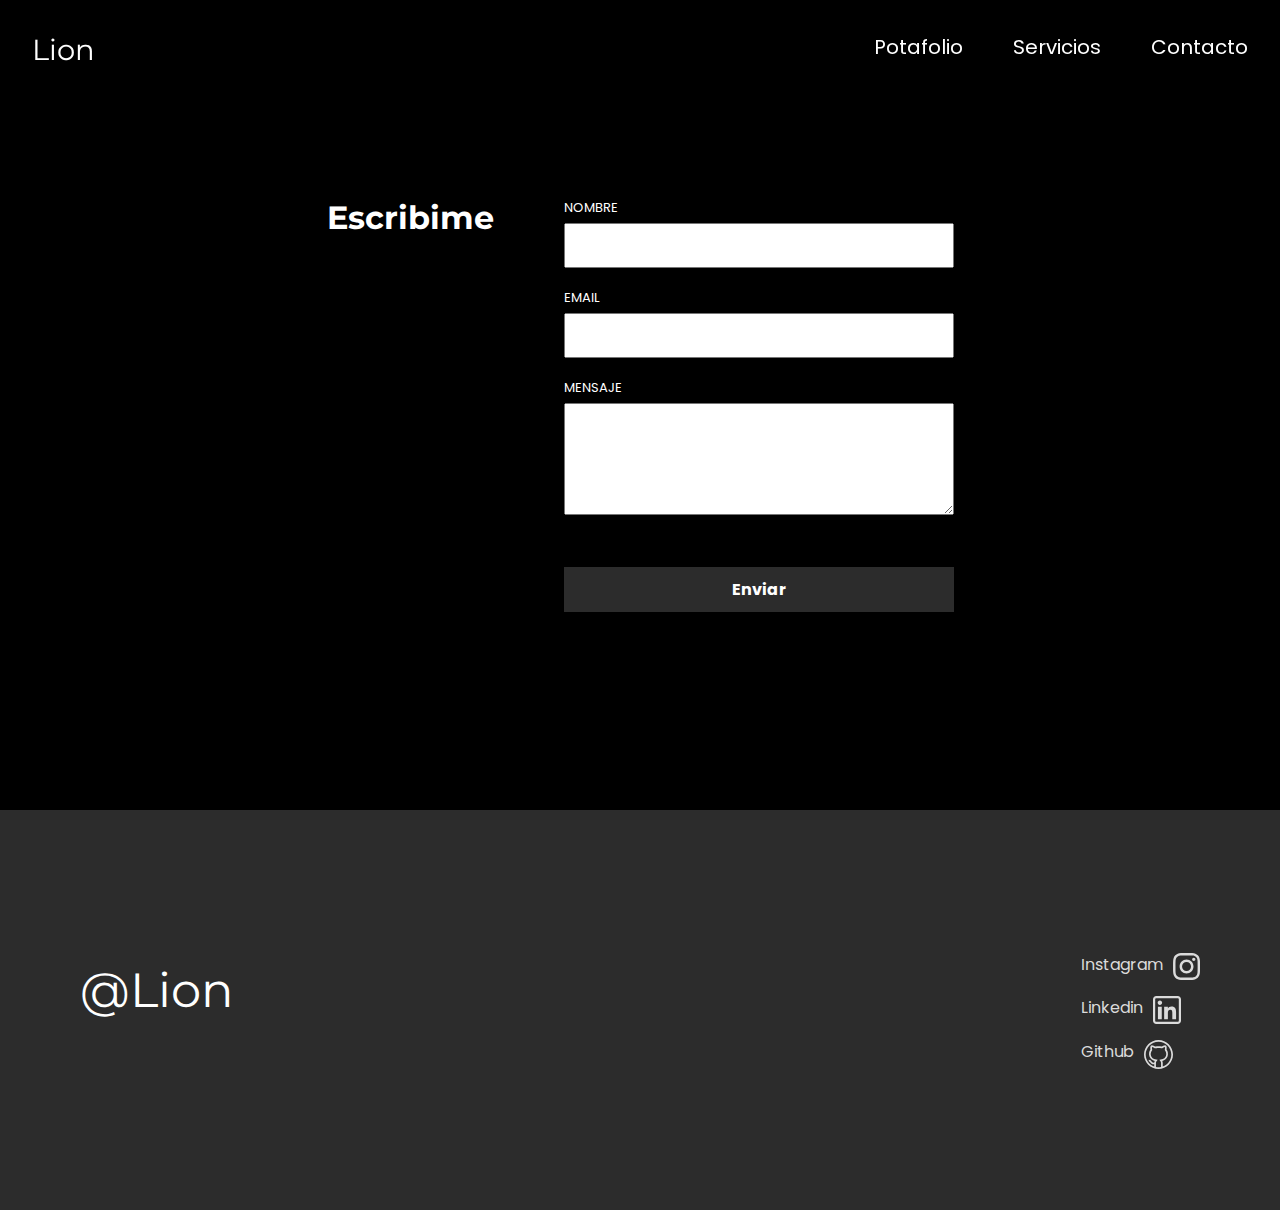
==== contact.html @ 0732cdff "Test Links" ====
<!DOCTYPE html>
<html lang="en">
  <head>
    <meta charset="UTF-8" />
    <meta http-equiv="X-UA-Compatible" content="IE=edge" />
    <meta name="viewport" content="width=device-width, initial-scale=1.0" />

    <!--Fonts-->
    <link rel="preconnect" href="https://fonts.googleapis.com" />
    <link rel="preconnect" href="https://fonts.gstatic.com" crossorigin />
    <link
      href="https://fonts.googleapis.com/css2?family=Montserrat:wght@700&family=Poppins:wght@400;700&display=swap"
      rel="stylesheet"
    />

    <!--Links-->
    <!--Header-Zone-->
    <link rel="stylesheet" href="./Header/header.css" />
    <script defer src="./Header/header.js"></script>
    <!--Index-Zone-->
    <link rel="stylesheet" href="./index.css" />
    <script defer src="./index.js"></script>

    <!--Contact-Zone-->
    <link rel="stylesheet" href="./Contact/contact.css" />
    <script defer src="./Contact/contact.js"></script>

    <!--Footer-Zone-->
    <link rel="stylesheet" href="./Footer/footer.css" />
    <script defer src="./Footer/footer.js"></script>

    <title>Contact</title>
  </head>
  <body>
    <!--Home-->
    <header class="header"></header>
    <!--Block-Contact-->
    <section class="contact center"></section>
    <!--Footer-Zone-->
    <footer></footer>
  </body>
</html>
---- Header/header.css ----
/*<!--Header-->*/
.home-header {
  padding: 2rem;
  display: flex;
  justify-content: space-between;
  position: fixed;
  width: 100%;
  top: 0;
  transition: all 0.5s ease-in-out;
}
@media (max-width: 768px) {
  .home-header {
    padding: 1rem;
  }
}
.logo {
  color: #fff;
  font-family: "Montserrat", sans-serif;
  text-decoration: none;
  font-size: 1.8rem;
}
.cont-nav-menu {
  display: flex;
}
.home__menu-items {
  display: flex;
  font-size: 20px;
  justify-content: flex-end;
  list-style: none;
}
.home__item > a {
  list-style: none;
  color: #fff;
  display: none;
  text-decoration: none;
}
@media (min-width: 768px) {
  .home__item > a {
    display: inherit;
  }
}
.home__item:nth-child(2) {
  margin: 0 50px 0 50px;
}

/* ################################### */
.menu-btn {
  position: relative;
  flex-direction: column;
  width: 32px;
  height: 32px;
  cursor: pointer;
  transition: all 0.5s ease-in-out;
}

@media (min-width: 768px) {
  .home-header > .menu-btn {
    display: none;
  }
}
.menu-btn__burger,
.menu-btn__burger::before,
.menu-btn__burger::after {
  width: 100%;
  height: 5px;
  background-color: #fff;
  border-radius: 5px;
  transition: all 0.5s ease-in-out;
}
.menu-btn__burger::before,
.menu-btn__burger::after {
  content: "";
  position: absolute;
}
.menu-btn__burger::before {
  transform: translateY(-10px);
}
.menu-btn__burger::after {
  transform: translateY(10px);
}

/* Magic */
.menu-btn.open .menu-btn__burger {
  transform: translateX(-50px);
  background: transparent;
  box-shadow: none;
}

.menu-btn.open .menu-btn__burger::before {
  transform: rotate(45deg) translate(35px, -35px);
}
.menu-btn.open .menu-btn__burger::after {
  transform: rotate(-45deg) translate(35px, 35px);
}
/* ################################### */

.nav {
  position: fixed;
  width: 100%;
  height: 91vh;
  background-color: #212121;
  display: none;
  flex-direction: column;
  font-size: 40px;
  margin-top: 67px;
  opacity: 0.9;
  transition: all 2s ease-in-out;
}
.nav.center .menu-btn__burger {
  background-color: blue;
}
@media (min-width: 768px) {
  .nav.center {
    display: none;
  }
}
.nav > a:nth-child(2) {
  margin: 20px 0;
}
.nav > a {
  color: aliceblue;
  text-decoration: none;
}
/* ################################### */
---- index.css ----
* {
  margin: 0;
  box-sizing: border-box;
}

body {
  font-family: "Poppins", sans-serif;
}
/* Propiedades Reutilizables */
.title--big,
.title--lil {
  font-family: "Montserrat", sans-serif;
  font-size: 3rem;
}
.title--lil {
  font-size: 2rem;
}
.center {
  display: flex;
  justify-content: center;
  align-items: center;
}
/*<!--Home-->*/
.home {
  background-color: hsl(233, 47%, 7%);
  height: 100vh;
}
/*<!--Title-Welcome-->*/
.cont-title {
  color: aqua;
  height: 100vh;
  flex-direction: column;
}
/*###########################*/
/*###########################*/
/*<!--Personal-Info-->*/
.per-info {
  padding: 55px 32px 0 32px;
  min-height: 450px;
  background-color: teal;
  display: flex;
  justify-content: center;
  gap: 50px;
}
.cont-image {
  max-width: 380px;
  min-width: 250px;
  max-height: 395px;
  display: none;
}
@media (min-width: 710px) {
  .cont-image {
    display: inherit;
  }
}
.per-info__image {
  width: 100%;
  object-fit: cover;
}
.cont-per-info {
  max-width: 610px;
}
.per-info__title {
  text-align: center;
  margin-bottom: 46px;
}
@media (min-width: 710px) {
  .per-info__title {
    text-align: inherit;
  }
}
.per-info__paragraph {
  margin-bottom: 50px;
}
/*###########################*/
/*###########################*/
/*<!--Services-->*/
.svcs {
  min-height: 600px;
  height: auto;
  padding: 70px 50px 60px 50px;
  text-align: center;
  flex-direction: column;
}
.svcs__title {
  margin-bottom: 50px;
}
.cont-svcs-main {
  display: flex;
  justify-content: center;
  flex-wrap: wrap;
  gap: 10px;
  justify-content: space-around;
}
.cont-svcs {
  flex-direction: column;
  margin-bottom: 100px;
  max-width: 315px;
}
@media (min-width: 768px) {
  .cont-svcs {
    margin-bottom: 70px;
  }
}
.svcs__image {
  background-color: turquoise;
  width: 138px;
  height: 128px;
}
.svcs__sub-title {
  margin: 10px 0;
  font-family: "Poppins", sans-serif;
  font-size: 1.5rem;
}
---- Contact/contact.css ----
.contact {
  font-family: "Poppins", sans-serif;
  background-color: #000;
  color: #fff;
  text-align: center;
  padding: 2rem;
  height: 90vh;
  min-height: 30rem;
  display: flex;
  justify-content: center;
  align-items: center;
}
@media (min-width: 425px) {
  .contact {
    height: 100%;
  }
}
@media (min-width: 768px) {
  .contact {
    height: 90vh;
  }
}

.contact__container {
  min-width: 16rem;
}
@media (min-width: 414px) {
  .contact__container {
    min-width: 21.5rem;
  }
}
@media (min-width: 768px) {
  .contact__container {
    display: flex;
    width: auto;
  }
}

.contact__title {
  margin-bottom: 20px;
}
@media (min-width: 768px) {
  .contact__title {
    margin-right: 70px;
  }
}

@media (min-width: 768px) {
  .contact-form {
    width: 390px;
  }
}
/*<!--Contact-Form__Name-->*/
/*<!--Contact-Form__Email-->*/
.contact-form__group {
  display: block;
  text-align: initial;
  margin-bottom: 20px;
}
.contact-form__span {
  margin-bottom: 5px;
  display: block;
  font-size: 13px;
}
.contact-form__input {
  height: 2.8rem;
  width: 100%;
}

/*<!--Contact-Form__Message-->*/
.contact-form__textarea {
  height: 7rem;
  width: 100%;
}

.contact-form__button {
  font-weight: 700;
  font-family: "Poppins", sans-serif;
  font-size: 1rem;
  border: none;
  color: #fff;
  background-color: #2c2c2c;
  height: 2.8rem;
  width: 100%;
  margin-top: 25px;
}
---- Footer/footer.css ----
.footer {
  background-color: #2c2c2c;
  min-height: 400px;
  display: flex;
  flex-direction: column;
  align-items: center;
  justify-content: center;
  padding: 0 80px 0 80px;
}
@media (min-width: 600px) {
  .footer {
    flex-direction: row;
    justify-content: space-between;
  }
}

.footer__logo > .logo {
  font-size: 3rem;
}
.footer__logo {
  margin-bottom: 40px;
}
.cont-social-net {
  display: flex;
  flex-direction: column;
}
.footer__social {
  text-decoration: none;
  color: #dbdbdb;
}
.footer__social:nth-child(2) {
  margin: 15px 0;
}
.footer__social > img {
  margin-left: 6px;
  vertical-align: text-top;
}
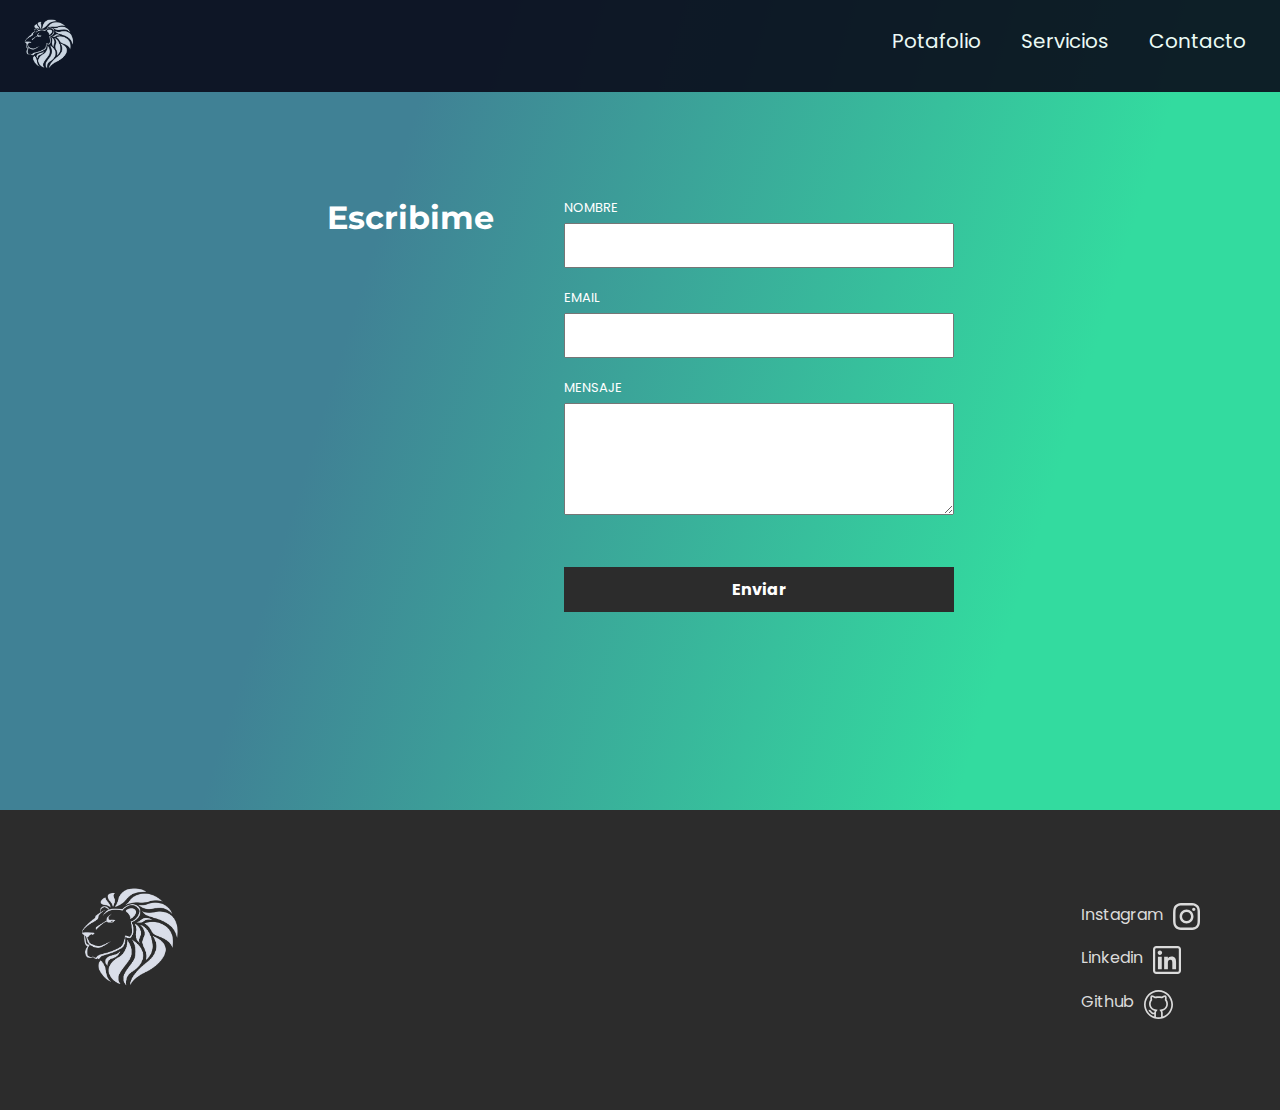
==== commit aa82d484: "Termine" ====
--- a/contact.html
+++ b/contact.html
@@ -19,11 +19,10 @@
     <script defer src="./Header/header.js"></script>
     <!--Index-Zone-->
     <link rel="stylesheet" href="./index.css" />
-    <script defer src="./index.js"></script>
 
     <!--Contact-Zone-->
     <link rel="stylesheet" href="./Contact/contact.css" />
-    <script defer src="./Contact/contact.js"></script>
+    <script async src="./Contact/contact.js"></script>
 
     <!--Footer-Zone-->
     <link rel="stylesheet" href="./Footer/footer.css" />
@@ -36,7 +35,7 @@
     <header class="header"></header>
     <!--Block-Contact-->
     <section class="contact center"></section>
-    <!--Footer-Zone-->
+    <!--Footer-->
     <footer></footer>
   </body>
 </html>
--- a/Header/header.css
+++ b/Header/header.css
@@ -1,54 +1,67 @@
 /*<!--Header-->*/
 .home-header {
-  padding: 2rem;
+  padding: 1rem 1.5rem;
   display: flex;
   justify-content: space-between;
   position: fixed;
   width: 100%;
   top: 0;
   transition: all 0.5s ease-in-out;
+  background-color: hsl(233, 47%, 7%);
+  opacity: 0.9;
 }
 @media (max-width: 768px) {
   .home-header {
     padding: 1rem;
   }
 }
-.logo {
-  color: #fff;
-  font-family: "Montserrat", sans-serif;
-  text-decoration: none;
-  font-size: 1.8rem;
+.home__logo {
+  padding-top: 3px;
+}
+.logo > img {
+  width: 50px;
+  height: 50px;
 }
 .cont-nav-menu {
-  display: flex;
 }
 .home__menu-items {
   display: flex;
   font-size: 20px;
-  justify-content: flex-end;
   list-style: none;
 }
+.home__item {
+  border-radius: 5px;
+  transition: all 0.5s ease-in-out;
+}
+.home__item > a:hover {
+  color: hsl(233, 47%, 7%);
+}
+.home__item:hover {
+  background-color: #dadfea;
+}
 .home__item > a {
-  list-style: none;
   color: #fff;
   display: none;
   text-decoration: none;
+  padding: 10px;
 }
 @media (min-width: 768px) {
   .home__item > a {
     display: inherit;
+    height: 100%;
   }
 }
+
 .home__item:nth-child(2) {
-  margin: 0 50px 0 50px;
+  margin: 0 20px;
 }
 
-/* ################################### */
+/*<!--Menu-Burger-->*/
 .menu-btn {
   position: relative;
   flex-direction: column;
-  width: 32px;
-  height: 32px;
+  width: 2rem;
+  height: 2rem;
   cursor: pointer;
   transition: all 0.5s ease-in-out;
 }
@@ -83,7 +96,6 @@
 .menu-btn.open .menu-btn__burger {
   transform: translateX(-50px);
   background: transparent;
-  box-shadow: none;
 }
 
 .menu-btn.open .menu-btn__burger::before {
@@ -92,22 +104,34 @@
 .menu-btn.open .menu-btn__burger::after {
   transform: rotate(-45deg) translate(35px, 35px);
 }
-/* ################################### */
 
+/*<!--Sub-Menu-->*/
 .nav {
   position: fixed;
   width: 100%;
   height: 91vh;
-  background-color: #212121;
-  display: none;
   flex-direction: column;
   font-size: 40px;
-  margin-top: 67px;
+  margin-top: 69.5px;
   opacity: 0.9;
-  transition: all 2s ease-in-out;
+  top: 0;
+  left: 0;
+  display: flex;
+  visibility: hidden;
+  transform: translateX(-414px);
+  transition: all 0.5s ease-in-out;
 }
-.nav.center .menu-btn__burger {
-  background-color: blue;
+.nav.center {
+  transform: translateX(0px);
+  visibility: inherit;
+  background-color: hsl(233, 47%, 10%);
+}
+.nav.center .nav__item {
+  display: inherit;
+}
+
+.nav .nav__item {
+  display: none;
 }
 @media (min-width: 768px) {
   .nav.center {
@@ -118,7 +142,8 @@
   margin: 20px 0;
 }
 .nav > a {
-  color: aliceblue;
+  text-shadow: 1px 1px 4px hsl(222deg 89% 45%);
+  color: #dadfea;
   text-decoration: none;
 }
 /* ################################### */
--- a/index.css
+++ b/index.css
@@ -1,3 +1,9 @@
+/*<!--Index-->*/
+/* 
+Este Index.css contiene propiedades Compartidas tanto por 
+contact.css, portafolio.css y service.css.
+*/
+
 * {
   margin: 0;
   box-sizing: border-box;
@@ -22,12 +28,15 @@
 }
 /*<!--Home-->*/
 .home {
-  background-color: hsl(233, 47%, 7%);
+  object-fit: cover;
+  background-position-x: center;
+  background-image: url("./Image/background_home.jpg");
   height: 100vh;
 }
 /*<!--Title-Welcome-->*/
 .cont-title {
   color: aqua;
+  text-shadow: 1px 1px 4px hsl(158deg 89% 45%);
   height: 100vh;
   flex-direction: column;
 }
@@ -37,7 +46,8 @@
 .per-info {
   padding: 55px 32px 0 32px;
   min-height: 450px;
-  background-color: teal;
+  background-color: hsl(233, 47%, 7%);
+  color: #dadfea;
   display: flex;
   justify-content: center;
   gap: 50px;
@@ -56,6 +66,7 @@
 .per-info__image {
   width: 100%;
   object-fit: cover;
+  border-radius: 4px 4px 0 0;
 }
 .cont-per-info {
   max-width: 610px;
@@ -76,6 +87,8 @@
 /*###########################*/
 /*<!--Services-->*/
 .svcs {
+  background-color: #dadfea;
+  color: #222;
   min-height: 600px;
   height: auto;
   padding: 70px 50px 60px 50px;
@@ -87,7 +100,6 @@
 }
 .cont-svcs-main {
   display: flex;
-  justify-content: center;
   flex-wrap: wrap;
   gap: 10px;
   justify-content: space-around;
@@ -96,19 +108,105 @@
   flex-direction: column;
   margin-bottom: 100px;
   max-width: 315px;
+  justify-content: space-around;
 }
 @media (min-width: 768px) {
   .cont-svcs {
     margin-bottom: 70px;
   }
 }
-.svcs__image {
-  background-color: turquoise;
-  width: 138px;
-  height: 128px;
-}
 .svcs__sub-title {
   margin: 10px 0;
   font-family: "Poppins", sans-serif;
   font-size: 1.5rem;
 }
+.svcs__image {
+  width: 90%;
+  height: 15rem;
+  border-radius: 4px;
+}
+
+/*<!--Contacto-->*/
+.contact {
+  font-family: "Poppins", sans-serif;
+  background-color: hsl(233, 47%, 7%);
+  color: #fff;
+  text-align: center;
+  padding: 2rem;
+  height: 90vh;
+  min-height: 30rem;
+}
+@media (min-width: 425px) {
+  .contact {
+    height: 100%;
+  }
+}
+@media (min-width: 768px) {
+  .contact {
+    height: 90vh;
+  }
+}
+
+.contact__container {
+  min-width: 16rem;
+}
+@media (min-width: 414px) {
+  .contact__container {
+    min-width: 21.5rem;
+  }
+}
+@media (min-width: 768px) {
+  .contact__container {
+    display: flex;
+    width: auto;
+  }
+}
+
+.contact__title {
+  margin-bottom: 20px;
+}
+@media (min-width: 768px) {
+  .contact__title {
+    margin-right: 70px;
+  }
+}
+
+@media (min-width: 768px) {
+  .contact-form {
+    width: 390px;
+  }
+}
+/*<!--Contact-Form__Name-->*/
+/*<!--Contact-Form__Email-->*/
+.contact-form__group {
+  display: block;
+  text-align: initial;
+  margin-bottom: 20px;
+}
+.contact-form__span {
+  margin-bottom: 5px;
+  display: block;
+  font-size: 13px;
+}
+.contact-form__input {
+  height: 2.8rem;
+  width: 100%;
+}
+
+/*<!--Contact-Form__Message-->*/
+.contact-form__textarea {
+  height: 7rem;
+  width: 100%;
+}
+
+.contact-form__button {
+  font-weight: 700;
+  font-family: "Poppins", sans-serif;
+  font-size: 1rem;
+  border: none;
+  color: #fff;
+  background-color: #2c2c2c;
+  height: 2.8rem;
+  width: 100%;
+  margin-top: 25px;
+}
--- a/Contact/contact.css
+++ b/Contact/contact.css
@@ -1,86 +1,23 @@
+/*<!--Contacto-->*/
+/* Utiliza propiedades del Index.css */
+
 .contact {
-  font-family: "Poppins", sans-serif;
-  background-color: #000;
-  color: #fff;
-  text-align: center;
-  padding: 2rem;
-  height: 90vh;
-  min-height: 30rem;
-  display: flex;
-  justify-content: center;
-  align-items: center;
-}
-@media (min-width: 425px) {
-  .contact {
-    height: 100%;
-  }
+  min-height: 46.8rem;
 }
 @media (min-width: 768px) {
   .contact {
-    height: 90vh;
+    background: linear-gradient(
+      107.17deg,
+      #408195 29.35%,
+      rgba(0, 210, 135, 0.8) 78.73%
+    );
   }
 }
-
-.contact__container {
-  min-width: 16rem;
+.contact__title {
+  margin-bottom: 35px;
 }
-@media (min-width: 414px) {
-  .contact__container {
-    min-width: 21.5rem;
-  }
-}
-@media (min-width: 768px) {
-  .contact__container {
-    display: flex;
-    width: auto;
-  }
-}
-
-.contact__title {
-  margin-bottom: 20px;
-}
-@media (min-width: 768px) {
-  .contact__title {
-    margin-right: 70px;
-  }
-}
-
-@media (min-width: 768px) {
-  .contact-form {
-    width: 390px;
-  }
-}
-/*<!--Contact-Form__Name-->*/
-/*<!--Contact-Form__Email-->*/
-.contact-form__group {
-  display: block;
-  text-align: initial;
-  margin-bottom: 20px;
-}
-.contact-form__span {
-  margin-bottom: 5px;
-  display: block;
-  font-size: 13px;
-}
-.contact-form__input {
-  height: 2.8rem;
-  width: 100%;
-}
-
-/*<!--Contact-Form__Message-->*/
-.contact-form__textarea {
-  height: 7rem;
-  width: 100%;
-}
-
-.contact-form__button {
-  font-weight: 700;
-  font-family: "Poppins", sans-serif;
-  font-size: 1rem;
-  border: none;
-  color: #fff;
-  background-color: #2c2c2c;
-  height: 2.8rem;
-  width: 100%;
-  margin-top: 25px;
-}
+/* Nose si usar esto */
+/*<!--Header-Modificacion-->*/
+/* body .header .home-header {
+  background-color: hsla(233, 49%, 7%, 0);
+} */
--- a/Footer/footer.css
+++ b/Footer/footer.css
@@ -1,6 +1,6 @@
 .footer {
   background-color: #2c2c2c;
-  min-height: 400px;
+  min-height: 300px;
   display: flex;
   flex-direction: column;
   align-items: center;
@@ -14,8 +14,9 @@
   }
 }
 
-.footer__logo > .logo {
-  font-size: 3rem;
+.footer__logo > .logo > img {
+  width: 100px;
+  height: 100px;
 }
 .footer__logo {
   margin-bottom: 40px;
